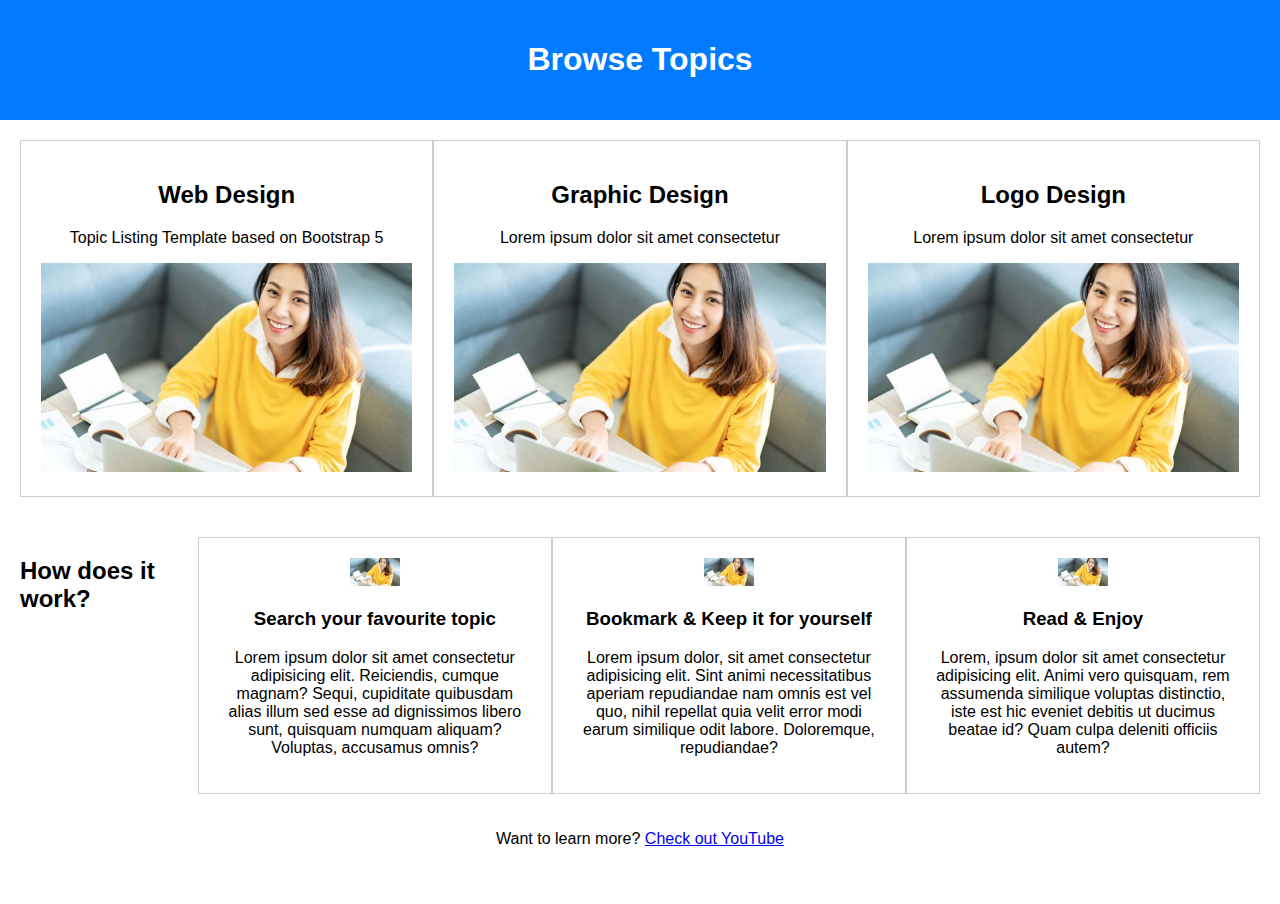
==== index.html @ 8f0b67a6 "Rename project1.html to index.html" ====
<!DOCTYPE html>
<html lang="en">
<head>
    <meta charset="UTF-8">
    <meta name="viewport" content="width=device-width, initial-scale=1.0">
    <title>Browse Topics</title>
    <link rel="stylesheet" href="project1.css">
</head>
<body>
    <header>
        <h1>Browse Topics</h1>
    </header>

    <main>
        <section class="topics">
            <div class="topic">
                <h2>Web Design</h2>
                <p>Topic Listing Template based on Bootstrap 5</p>
                <img src="image.webp" alt="Web Design">
            </div>
            <div class="topic">
                <h2>Graphic Design</h2>
                <p>Lorem ipsum dolor sit amet consectetur</p>
                <img src="image.webp" alt="Graphic Design">
            </div>
            <div class="topic">
                <h2>Logo Design</h2>
                <p>Lorem ipsum dolor sit amet consectetur</p>
                <img src="image.webp" alt="Logo Design">
            </div>
        </section>

        <section class="how-it-works">
            <h2>How does it work?</h2>
            <div class="step">
                <img src="image.webp" alt="Search">
                <h3>Search your favourite topic</h3>
                <p>Lorem ipsum dolor sit amet consectetur adipisicing elit. Reiciendis, cumque magnam? Sequi, cupiditate quibusdam alias illum sed esse ad dignissimos libero sunt, quisquam numquam aliquam? Voluptas, accusamus omnis?</p>
            </div>
            <div class="step">
                <img src="image.webp" alt="Bookmark">
                <h3>Bookmark & Keep it for yourself</h3>
                <p>Lorem ipsum dolor, sit amet consectetur adipisicing elit. Sint animi necessitatibus aperiam repudiandae nam omnis est vel quo, nihil repellat quia velit error modi earum similique odit labore. Doloremque, repudiandae?</p>
            </div>
            <div class="step">
                <img src="image.webp" alt="Read">
                <h3>Read & Enjoy</h3>
                <p>Lorem, ipsum dolor sit amet consectetur adipisicing elit. Animi vero quisquam, rem assumenda similique voluptas distinctio, iste est hic eveniet debitis ut ducimus beatae id? Quam culpa deleniti officiis autem?</p>
            </div>
        </section>

        <footer>
            <p>Want to learn more? <a href="#">Check out YouTube</a></p>
        </footer>
    </main>

    <script src="project1.js"></script>
</body>
</html>
---- project1.css ----
body {
    font-family: Arial, sans-serif;
    margin: 0;
    padding: 0;
}

header {
    background-color: #007BFF;
    color: white;
    padding: 20px;
    text-align: center;
}

main {
    padding: 20px;
}

.topics {
    display: flex;
    justify-content: space-between;
}

.topic {
    border: 1px solid #ccc;
    padding: 20px;
    text-align: center;
    width: 30%;
}

.topic img {
    width: 100%;
}

.how-it-works {
    display: flex;
    justify-content: space-between;
    margin-top: 40px;
}

.step {
    border: 1px solid #ccc;
    padding: 20px;
    text-align: center;
    width: 30%;
}

.step img {
    width: 50px;
}

footer {
    text-align: center;
    padding: 20px;
}
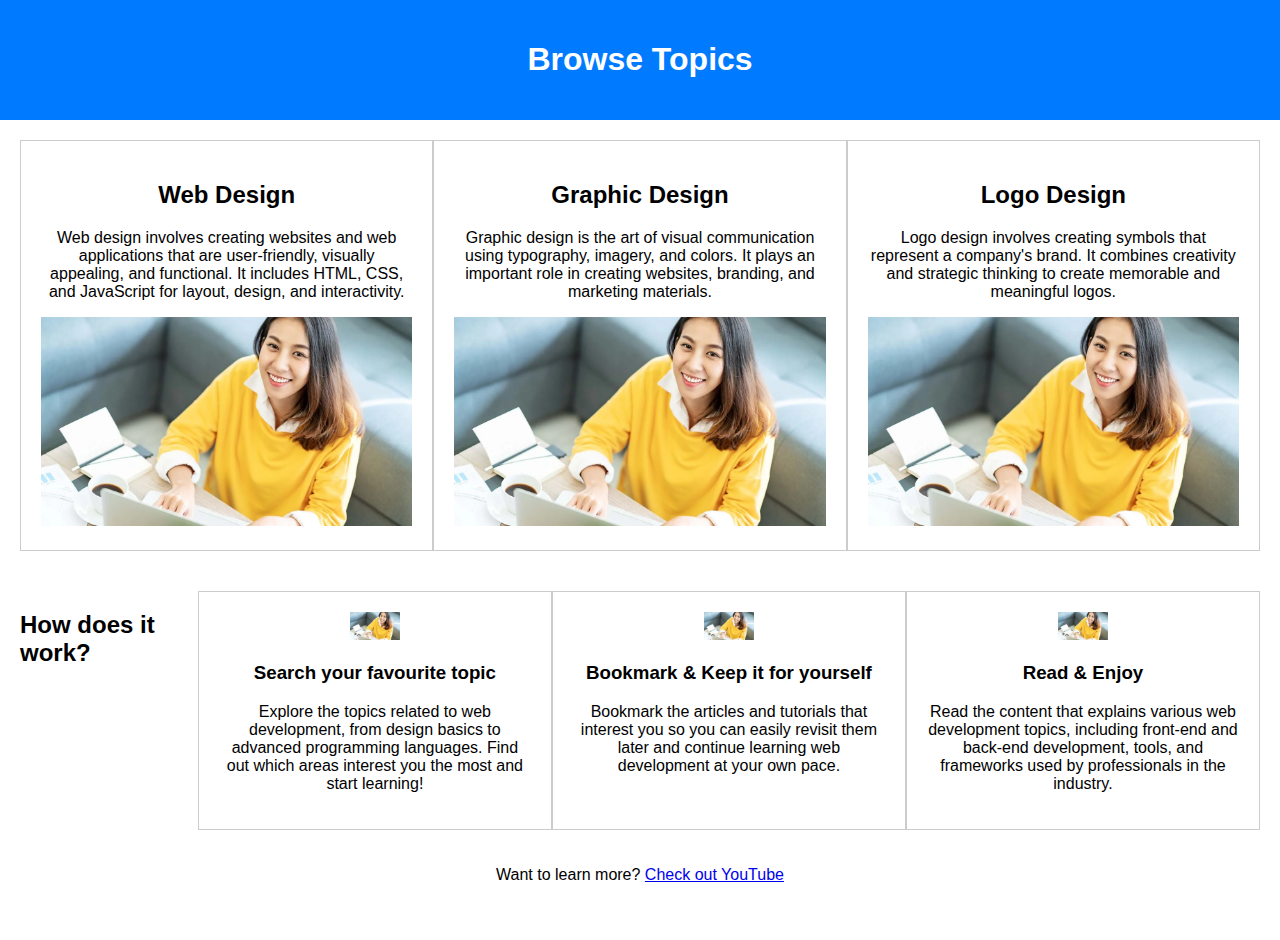
==== commit d044b225: "Update index.html" ====
--- a/index.html
+++ b/index.html
@@ -15,17 +15,17 @@
         <section class="topics">
             <div class="topic">
                 <h2>Web Design</h2>
-                <p>Topic Listing Template based on Bootstrap 5</p>
+                <p>Web design involves creating websites and web applications that are user-friendly, visually appealing, and functional. It includes HTML, CSS, and JavaScript for layout, design, and interactivity.</p>
                 <img src="image.webp" alt="Web Design">
             </div>
             <div class="topic">
                 <h2>Graphic Design</h2>
-                <p>Lorem ipsum dolor sit amet consectetur</p>
+                <p>Graphic design is the art of visual communication using typography, imagery, and colors. It plays an important role in creating websites, branding, and marketing materials.</p>
                 <img src="image.webp" alt="Graphic Design">
             </div>
             <div class="topic">
                 <h2>Logo Design</h2>
-                <p>Lorem ipsum dolor sit amet consectetur</p>
+                <p>Logo design involves creating symbols that represent a company's brand. It combines creativity and strategic thinking to create memorable and meaningful logos.</p>
                 <img src="image.webp" alt="Logo Design">
             </div>
         </section>
@@ -35,17 +35,17 @@
             <div class="step">
                 <img src="image.webp" alt="Search">
                 <h3>Search your favourite topic</h3>
-                <p>Lorem ipsum dolor sit amet consectetur adipisicing elit. Reiciendis, cumque magnam? Sequi, cupiditate quibusdam alias illum sed esse ad dignissimos libero sunt, quisquam numquam aliquam? Voluptas, accusamus omnis?</p>
+                <p>Explore the topics related to web development, from design basics to advanced programming languages. Find out which areas interest you the most and start learning!</p>
             </div>
             <div class="step">
                 <img src="image.webp" alt="Bookmark">
                 <h3>Bookmark & Keep it for yourself</h3>
-                <p>Lorem ipsum dolor, sit amet consectetur adipisicing elit. Sint animi necessitatibus aperiam repudiandae nam omnis est vel quo, nihil repellat quia velit error modi earum similique odit labore. Doloremque, repudiandae?</p>
+                <p>Bookmark the articles and tutorials that interest you so you can easily revisit them later and continue learning web development at your own pace.</p>
             </div>
             <div class="step">
                 <img src="image.webp" alt="Read">
                 <h3>Read & Enjoy</h3>
-                <p>Lorem, ipsum dolor sit amet consectetur adipisicing elit. Animi vero quisquam, rem assumenda similique voluptas distinctio, iste est hic eveniet debitis ut ducimus beatae id? Quam culpa deleniti officiis autem?</p>
+                <p>Read the content that explains various web development topics, including front-end and back-end development, tools, and frameworks used by professionals in the industry.</p>
             </div>
         </section>
 
